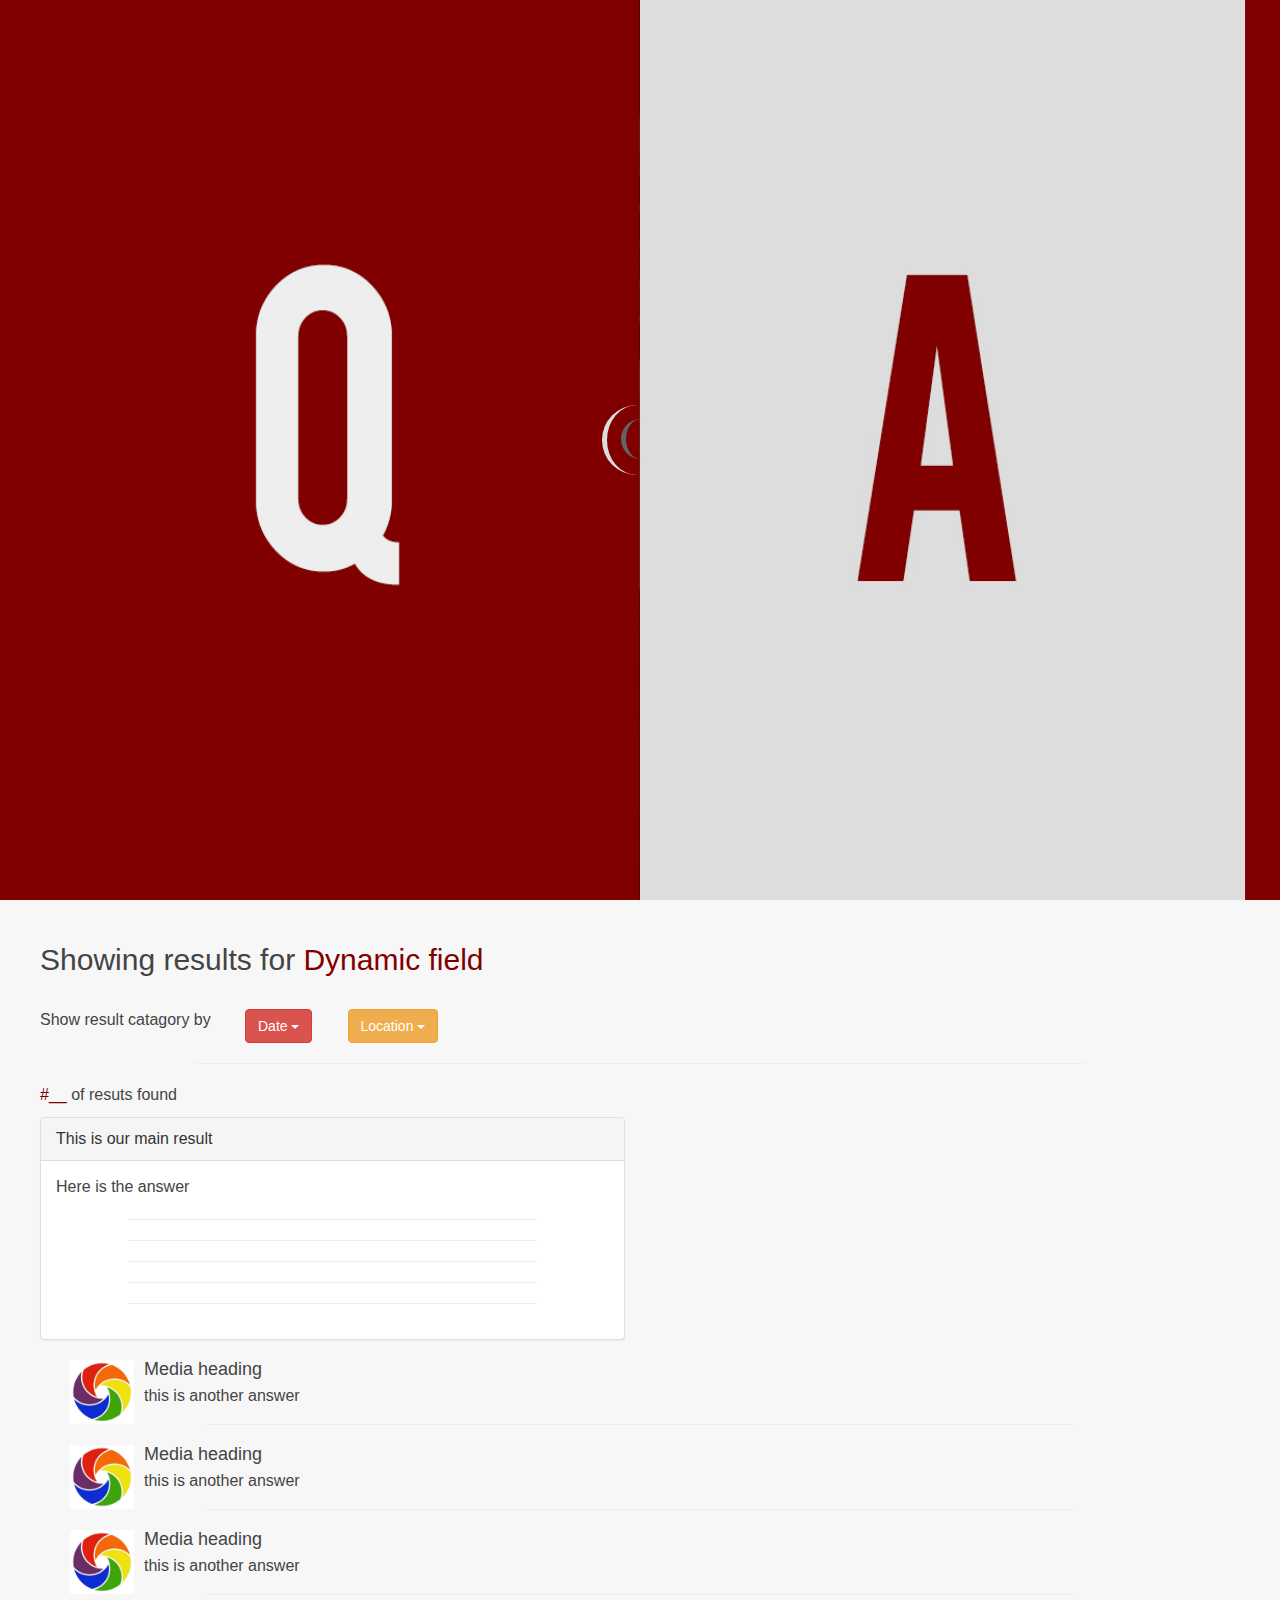
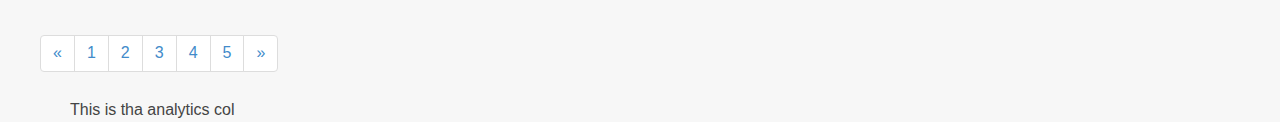
==== index.html @ 80a1c223 "Front End User Interface Commit" ====
<!DOCTYPE html>
<html>
  <head>
  	 <title>Q&A</title>

  	  <meta name="viewport" content="width=device-width , initial scale=1">
      <meta name="description" content="">
      <meta name="author" content="">


    <link rel="shortcut icon" href="images/logo.png"/>
    <link rel="stylesheet" type="text/css" href="css/styleblocks.css">
    <link href="css/bootstrap.min.css" rel="stylesheet">
    <link rel="stylesheet" type="text/css" href="css/style.css">


    <script type="text/javascript" src="js/jquery-1.11.0.js"></script>
    <script src="js/bootstrap.min.js"></script>
   
  	 
  </head>

    <body>
     <div class="center-but"><div id="inner-c-but" class="center-but"></div></div>
        <div id="lefty" class="door"></div>
        <div id="righty" class="door"></div>

    	<div class="container-full landingPage" >
      

         <!-- HEADER -->

         <!-- <div class="navbar navbar-inverse navbar-fixed-top">
    <div class="navbar-header">
      <button type="button" class="navbar-toggle" data-toggle="collapse" data-target=".navbar-responsive-collapse">
        <span class="icon-bar"></span>
        <span class="icon-bar"></span>
        <span class="icon-bar"></span>
      </button>
      <a class="navbar-brand" href="#">Ask n Get</a>
    </div>
    <div class="navbar-collapse collapse navbar-responsive-collapse">
      
      
      <ul class="nav navbar-nav navbar-right">
        <li><a href="#">Login</a></li>
        <li><a href="#">SignUp</a></li>
        
      </ul>
    </div>
  </div>
   -->
  <!-- header endssss===== -->
          <div class="row">
            <div class="col-md-12 text-center v-center leader" >
             <h1 style="text-transform: uppercase;">Question and answer portal</h1>
             <p>ask &middot get results</p>
                
                   <!-- SEARCH FORM -->
                  <form class="col-md-12 searchBox">
                      <div class="input-group input-group-lg col-sm-offset-3 col-sm-6">
                       <input type="text" class="center-block form-control input-lg" title="Enter you query" placeholder="Search">
                        <span class="input-group-btn"><button class="btn btn-lg btn-success" type="button">Search<!-- <i class="glyphicon glyphicon-search" style="padding:5px;"></i> --></button></span>
                      </div>
                  </form>
             <!-- <button class="btn btn-lg btn-primary" type="button"><i class="glyphicon glyphicon-user"></i></button></span>
              <hr id="hr-small"> -->
            </div> 

          </div><!--row ends-->
              
              
              <div class="row">
                <div class="col-md-12 text-center">
                <!-- <div class="down-arrow-line">____</div><br> -->
                <div> <i class="glyphicon glyphicon-chevron-down" id="down-arrow" style="font-size:2.1em;"></i></div>  <!-- +++DOWN ICON+++ -->
                </div>
              </div> <!-- row ends -->
              <br>
            </div> <!-- container full ends -->
          <br>
          <!-- container FLUID BEGINS========== -->
          <div class="container">
            
            <div class="row"> <!-- main row starts -->
             <!-- results separate column starts / left side of the page-->
                <div calss="col-md-6 col-xs-8"> 
                    <!-- RESULTS ROW STARTS -->
                    <div class="row results">
                        <div class="row">
                          <div class="col-md-8"> <!-- heading starts -->
                            <h2>Showing results for <span class="maroon"> Dynamic field</span></h2>
                          </div><!--Result heading ends -->
                        </div> <!-- result heading row ends -->
                        <br/>
                    <div class="row"> <!-- result catagory row starts/ nested row -->
                        <div class="col-md-2"><p>Show result catagory by </p></div> 
                        <div class="btn-group col-md-1">
                          <button type="button" class="btn btn-danger dropdown-toggle" data-toggle="dropdown" aria-haspopup="true" aria-expanded="false">
                              Date <span class="caret"></span>
                          </button>
                          <ul class="dropdown-menu">
                              <li><a href="#">Month 1</a></li>
                              <li><a href="#">Month 2</a></li>
                              <li><a href="#">Month 3</a></li>
                              <li role="separator" class="divider"></li>
                              <li><a href="#">Yearly</a></li>
                          </ul>
                          <br/>
                        </div> <!-- button group ends -->
                        <div class="btn-group col-md-1">
                          <button type="button" class="btn btn-warning dropdown-toggle" data-toggle="dropdown" aria-haspopup="true" aria-expanded="false">
                              Location <span class="caret"></span>
                          </button>
                          <ul class="dropdown-menu">
                              <li><a href="#">1</a></li>
                              <li><a href="#">2</a></li>
                              <li><a href="#">3</a></li>
                              <li role="separator" class="divider"></li>
                              <li><a href="#">All</a></li>
                          </ul>
                          <br/>
                        </div> <!-- button group ends -->
                    </div><!-- result catagory ends -->
                    <hr>
                    <p><span class="maroon">#__</span> of resuts found</p>
                    <!-- MAIN result card begins -->
                  <div class="row">
                    <div class="col-md-6">
                      <div class="panel panel-default">
                          <div class="panel-heading">This is our main result</div>
                          <div class="panel-body">
                            Here is the answer <hr/><hr/><hr/><hr/><hr/>
                          </div>
                      </div>
                    </div>
                  </div> <!-- main result row ends -->

            </div><!--results row ends-->
              <div class="rows"> <!-- secondary results begins -->
                <div class="col-md-12">
                  <div class="media">
                     <div class="media-left media-middle pull-left">
                        <a href="#">
                              <img class="media-object" src="images/thumbnail.jpg" alt="..." width="64px">
                        </a>
                      </div>
                    <div class="media-body">
                        <h4 class="media-heading">Media heading</h4>
                               this is another answer 
                    </div>
                  </div>
                </div> <!-- col ends -->
                <hr/>
                <div class="col-md-12">
                  <div class="media">
                     <div class="media-left media-middle pull-left">
                        <a href="#">
                              <img class="media-object" src="images/thumbnail.jpg" alt="..." width="64px">
                        </a>
                      </div>
                    <div class="media-body">
                        <h4 class="media-heading">Media heading</h4>
                               this is another answer
                    </div>
                  </div>
                </div> <!-- col ends -->
                <hr/>
                <div class="col-md-12">
                  <div class="media">
                     <div class="media-left media-middle pull-left">
                        <a href="#">
                              <img class="media-object" src="images/thumbnail.jpg" alt="..." width="64px">
                        </a>
                      </div>
                    <div class="media-body">
                        <h4 class="media-heading">Media heading</h4>
                               this is another answer
                    </div>
                  </div>
                </div> <!-- col ends -->
                <hr/>
              </div> <!-- secondary results ends -->
          <!-- Page navigation begins -->
          <div class="row centered">
            <nav aria-label="Page navigation">
              <ul class="pagination">
                <li>
                  <a href="#" aria-label="Previous">
                      <span aria-hidden="true">&laquo;</span>
                  </a>
                </li>
                <li><a href="#">1</a></li>
                <li><a href="#">2</a></li>
                <li><a href="#">3</a></li>
                <li><a href="#">4</a></li>
                <li><a href="#">5</a></li>
                <li>
                  <a href="#" aria-label="Next">
                    <span aria-hidden="true">&raquo;</span>
                  </a>
                </li>
              </ul>
            </nav>
          </div> <!-- page navigation ends -->
          <!-- results separate column ends / left side of the page-->
          <div class="col-md-6 col-xs-6" >
            This is tha analytics col
          </div>
       </div> <!-- main row ends -->
    	</div><!--main container fluid ends-->
       <script type="text/javascript">
               $(document).ready(function () {
            $(".center-but").click(function () {
                var lefty = $("#lefty");
                lefty.animate
                     ({ left: '-51%' }, "slow").hide(250);
            });
            $(".center-but").click(function () {
                var righty = $("#righty");
                righty.animate
                 ({ left: '101%' }, "slow").hide(250);
                $(".center-but").animate({ top: '-10px' }, "slow").hide(250);
            });
        });

        </script>
    </body>
</html>
---- css/style.css ----
body
{
	background-color: #F7F7F7;
	overflow-x:hidden; 
}
body {font-family: Sofia Pro, sans-serif; color: #444444; font-size: 16px}
hr
{
	border-color: #eee;
	width: 74%;
}

#hr-small
{
	width: 20%;
}

.margin-top-5{
	margin-top: 5%;
}

.margin-top-150{
	margin-top: 150px;
}

.margin-top-170{
	margin-top:170px;
}

.maroon{
	color: #800000;
}
.door
{
	
	position: absolute;
	background-color: #ddd;
}


#lefty
{
	background-image: url('../images/back5.jpg');
	background-size: 200% 100%;
	background-position: 0px 0px;
	width: 50%;
	height: 100vh;
	z-index: 199;
}


#righty
{
	background-image: url('../images/back5.jpg');
	background-size: 200% 100%;
	background-position: -675px 0px;
	width: 50%;
	height: 100vh;
	left:50%;
	z-index: 199;
}

/*center rotation button starts*/

.center-but
{
	position: absolute;
	width: 70px;
	height: 70px;
	border-radius: 70px 0 0 70px;
	border-left: solid 5px rgb(221, 221, 221);
	top: 45%;
	left: 47%;
	z-index: 20000;
	cursor: pointer;
	-webkit-animation-name:             spin;
	-webkit-animation-duration:         1s;
	-webkit-animation-iteration-count:  infinite;
	-webkit-animation-timing-function:  linear;
}

#inner-c-but
{
	position: absolute;
	width: 40px;
	height: 40px;
	top: 14px;
	left: 14px;
	border-radius: 40px 0 0 40px;
	border-left: solid 5px #656363;
	-webkit-animation-name:             spin;
	-webkit-animation-duration:         8s;
	-webkit-animation-iteration-count:  infinite;
	-webkit-animation-timing-function:  linear;
}



@-webkit-keyframes spin {
  from { -webkit-transform:rotate(0deg) } 
  to { -webkit-transform:rotate(360deg) } 
}
@-moz-keyframes spin {
  from { -webkit-transform:rotate(0deg) } 
  to { -webkit-transform:rotate(360deg) }   
}
@-o-keyframes spin {
  from { -webkit-transform:rotate(0deg) } 
  to { -webkit-transform:rotate(360deg) }   
}
@keyframes spin {
  from { -webkit-transform:rotate(0deg) } 
to { -webkit-transform:rotate(360deg) }   
}

.navbar
{
	margin: 0;
	border-radius: 0;
	padding:5px;
}

.container-fluid
{
	width: 1170px;
	margin: 0 auto;
	
}

.container-full
{
	width: 100%;
	height: 100%;
	overflow: hidden;
}

.landingPage
{
	background-image: url('../images/landing.jpg');
	background-size: cover;
	background-position: center center; 
	color: white;
	height: 100vh;
	

}

.leader{
	letter-spacing: 0.1em;
	
	margin-top: 20px;
	font-size:26px;
}

.searchBox{
	margin-top:140px;
	padding: 5px;
}

.thumbnail img
{
	width: 200px;
	border-radius: 0;
	padding: 6px;
}
.glyphicon-user
{
	font-size: 4.3em;
}

.glyphicon-user:hover
{
 color: limegreen ;
}

#down-arrow
{
	margin-top: 260px;
	-webkit-animation : toggle-opacity 3s infinite;
}

@-webkit-keyframes toggle-opacity {
    0% {opacity: 1;}
    50% {opacity: 0.5;}
    100% {opacity: 1;}
}

#result-row
{
	padding: 30px;
	padding-left: 10px;
}



/*====================LOGIN=======================*/

#login-form {
	margin: 50px auto;
	width: 300px;
}

#login-form h3 {
	background-color: #282830;
	border-radius: 5px 5px 0 0;
	color: #fff;
	font-size: 14px;
	padding: 20px;
	text-align: center;
	text-transform: uppercase;
}

#login-form fieldset {
	background: #fff;
	border-radius: 0 0 5px 5px;
	padding: 20px;
	position: relative;
}

#login-form fieldset:before {
	background-color: #fff;
	content: "";
	height: 8px;
	left: 50%;
	margin: -4px 0 0 -4px;
	position: absolute;
	top: 0;
	-webkit-transform: rotate(45deg);
	-moz-transform: rotate(45deg);
	-ms-transform: rotate(45deg);
	-o-transform: rotate(45deg);
	transform: rotate(45deg);
	width: 8px;
}

#login-form input {
	font-size: 14px;
}

#login-form input[type="email"],
#login-form input[type="password"] {
	border: 1px solid #dcdcdc;
	padding: 12px 10px;
	width: 238px;
}

#login-form input[type="email"] {
	border-radius: 3px 3px 0 0;
}

#login-form input[type="password"] {
	border-top: none;
	border-radius: 0px 0px 3px 3px;
}

#login-form input[type="submit"] {
	background: #1dabb8;
	border-radius: 3px;
	color: #fff;
	float: right;
	font-weight: bold;
	margin-top: 20px;
	padding: 12px 20px;
}

#login-form input[type="submit"]:hover { background: #198d98; }

#login-form footer {
	font-size: 12px;
	margin-top: 16px;
}

.info {
	background: #e5e5e5;
	border-radius: 50%;
	display: inline-block;
	height: 20px;
	line-height: 20px;
	margin: 0 10px 0 0;
	text-align: center;
	width: 20px;
}

fieldset {
	border: none;
	margin: 0;
}

input {
	border: none;
	font-family: inherit;
	font-size: inherit;
	margin: 0;
	-webkit-appearance: none;
}

input:focus {
  outline: none;
}

input[type="submit"] { cursor: pointer; }

.clearfix { *zoom: 1; }
.clearfix:before, .clearfix:after {
	content: "";
	display: table;	
}
.clearfix:after { clear: both; }

/*LOGIN FORM ENDS*/

textarea:focus, input[type="text"]:focus, input[type="password"]:focus, input[type="datetime"]:focus, input[type="datetime-local"]:focus, input[type="date"]:focus, input[type="month"]:focus, input[type="time"]:focus, input[type="week"]:focus, input[type="number"]:focus, input[type="email"]:focus, input[type="url"]:focus, input[type="search"]:focus, input[type="tel"]:focus, input[type="color"]:focus, .uneditable-input:focus {   
border-color: rgba(126, 239, 104, 0.8);
box-shadow: 0 1px 1px rgba(0, 0, 0, 0.075) inset, 0 0 8px rgba(126, 239, 104, 0.6);
outline: 0 none;}
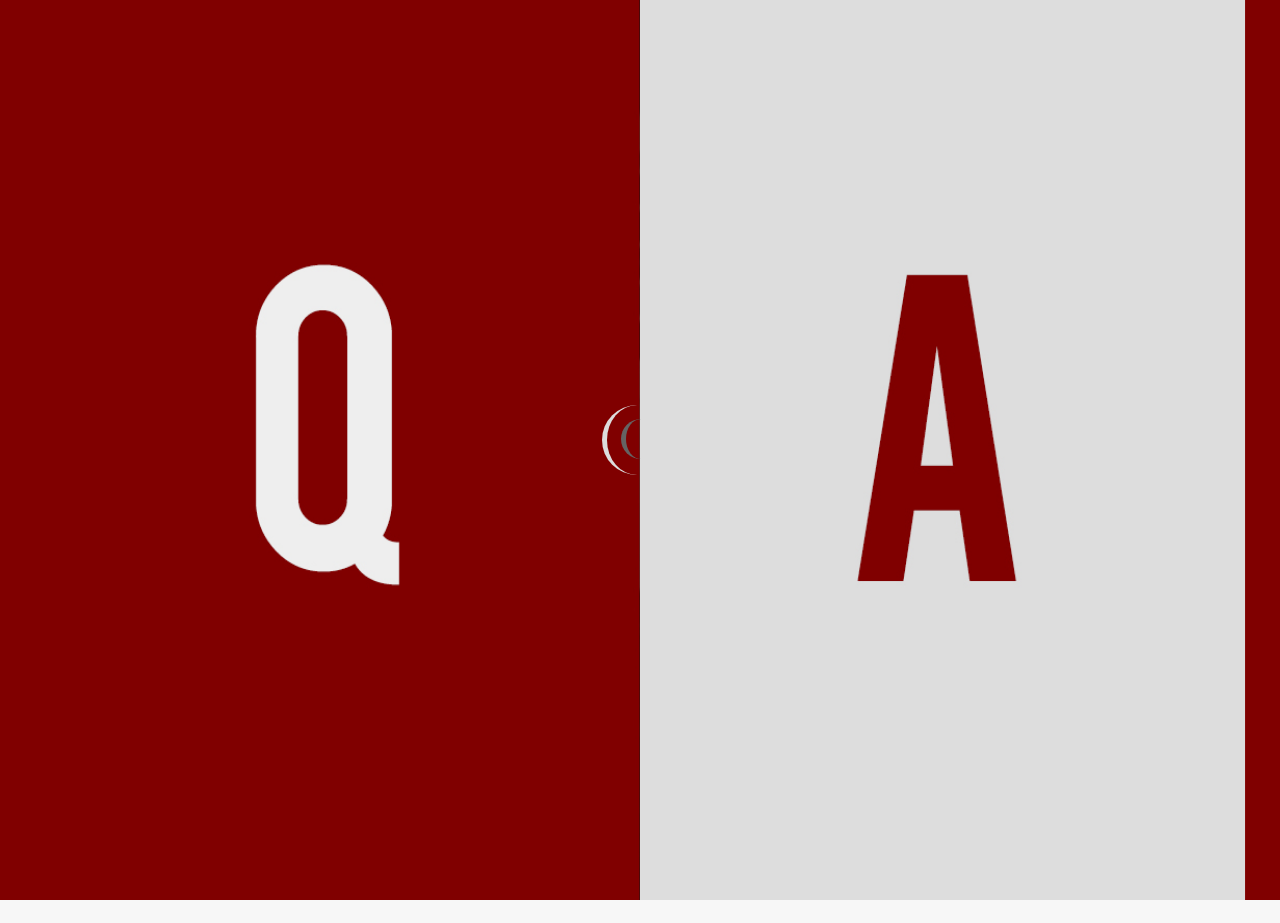
==== commit 6fd945cf: "Updated Query to server for Retrieving Search result and parsing data" ====
--- a/index.html
+++ b/index.html
@@ -1,7 +1,7 @@
 <!DOCTYPE html>
 <html>
   <head>
-  	 <title>Q&A</title>
+  	 <title>Q&amp;A</title>
 
   	  <meta name="viewport" content="width=device-width , initial scale=1">
       <meta name="description" content="">
@@ -12,15 +12,15 @@
     <link rel="stylesheet" type="text/css" href="css/styleblocks.css">
     <link href="css/bootstrap.min.css" rel="stylesheet">
     <link rel="stylesheet" type="text/css" href="css/style.css">
-
-
-    <script type="text/javascript" src="js/jquery-1.11.0.js"></script>
+    <link rel="stylesheet" type="text/css" href="css/jquery-ui.theme.min.css">
+    <script src="https://code.jquery.com/jquery-1.12.4.js"></script>
+    <!-- <script type="text/javascript" src="js/jquery-1.11.0.js"></script> -->
+    <script type="text/javascript" src="js/jquery-ui.js"></script>
     <script src="js/bootstrap.min.js"></script>
-   
-  	 
+    <script src="js/script.js"></script>
   </head>
 
-    <body>
+    <body style="overflow:hidden">
      <div class="center-but"><div id="inner-c-but" class="center-but"></div></div>
         <div id="lefty" class="door"></div>
         <div id="righty" class="door"></div>
@@ -57,10 +57,10 @@
              <p>ask &middot get results</p>
                 
                    <!-- SEARCH FORM -->
-                  <form class="col-md-12 searchBox">
+                  <form class="col-md-12 searchBox" action="search.html" method="get">
                       <div class="input-group input-group-lg col-sm-offset-3 col-sm-6">
-                       <input type="text" class="center-block form-control input-lg" title="Enter you query" placeholder="Search">
-                        <span class="input-group-btn"><button class="btn btn-lg btn-success" type="button">Search<!-- <i class="glyphicon glyphicon-search" style="padding:5px;"></i> --></button></span>
+                       <input type="text" class="center-block form-control input-lg" title="Enter you query" placeholder="Search" id="searchbar" name="query">
+                        <span class="input-group-btn"><button class="btn btn-lg btn-success" type="submit">Search<!-- <i class="glyphicon glyphicon-search" style="padding:5px;"></i> --></button></span>
                       </div>
                   </form>
              <!-- <button class="btn btn-lg btn-primary" type="button"><i class="glyphicon glyphicon-user"></i></button></span>
@@ -73,7 +73,7 @@
               <div class="row">
                 <div class="col-md-12 text-center">
                 <!-- <div class="down-arrow-line">____</div><br> -->
-                <div> <i class="glyphicon glyphicon-chevron-down" id="down-arrow" style="font-size:2.1em;"></i></div>  <!-- +++DOWN ICON+++ -->
+                <!-- <div> <i class="glyphicon glyphicon-chevron-down" id="down-arrow" style="font-size:2.1em;"></i></div>  --> <!-- +++DOWN ICON+++ -->
                 </div>
               </div> <!-- row ends -->
               <br>
@@ -82,133 +82,7 @@
           <!-- container FLUID BEGINS========== -->
           <div class="container">
             
-            <div class="row"> <!-- main row starts -->
-             <!-- results separate column starts / left side of the page-->
-                <div calss="col-md-6 col-xs-8"> 
-                    <!-- RESULTS ROW STARTS -->
-                    <div class="row results">
-                        <div class="row">
-                          <div class="col-md-8"> <!-- heading starts -->
-                            <h2>Showing results for <span class="maroon"> Dynamic field</span></h2>
-                          </div><!--Result heading ends -->
-                        </div> <!-- result heading row ends -->
-                        <br/>
-                    <div class="row"> <!-- result catagory row starts/ nested row -->
-                        <div class="col-md-2"><p>Show result catagory by </p></div> 
-                        <div class="btn-group col-md-1">
-                          <button type="button" class="btn btn-danger dropdown-toggle" data-toggle="dropdown" aria-haspopup="true" aria-expanded="false">
-                              Date <span class="caret"></span>
-                          </button>
-                          <ul class="dropdown-menu">
-                              <li><a href="#">Month 1</a></li>
-                              <li><a href="#">Month 2</a></li>
-                              <li><a href="#">Month 3</a></li>
-                              <li role="separator" class="divider"></li>
-                              <li><a href="#">Yearly</a></li>
-                          </ul>
-                          <br/>
-                        </div> <!-- button group ends -->
-                        <div class="btn-group col-md-1">
-                          <button type="button" class="btn btn-warning dropdown-toggle" data-toggle="dropdown" aria-haspopup="true" aria-expanded="false">
-                              Location <span class="caret"></span>
-                          </button>
-                          <ul class="dropdown-menu">
-                              <li><a href="#">1</a></li>
-                              <li><a href="#">2</a></li>
-                              <li><a href="#">3</a></li>
-                              <li role="separator" class="divider"></li>
-                              <li><a href="#">All</a></li>
-                          </ul>
-                          <br/>
-                        </div> <!-- button group ends -->
-                    </div><!-- result catagory ends -->
-                    <hr>
-                    <p><span class="maroon">#__</span> of resuts found</p>
-                    <!-- MAIN result card begins -->
-                  <div class="row">
-                    <div class="col-md-6">
-                      <div class="panel panel-default">
-                          <div class="panel-heading">This is our main result</div>
-                          <div class="panel-body">
-                            Here is the answer <hr/><hr/><hr/><hr/><hr/>
-                          </div>
-                      </div>
-                    </div>
-                  </div> <!-- main result row ends -->
-
-            </div><!--results row ends-->
-              <div class="rows"> <!-- secondary results begins -->
-                <div class="col-md-12">
-                  <div class="media">
-                     <div class="media-left media-middle pull-left">
-                        <a href="#">
-                              <img class="media-object" src="images/thumbnail.jpg" alt="..." width="64px">
-                        </a>
-                      </div>
-                    <div class="media-body">
-                        <h4 class="media-heading">Media heading</h4>
-                               this is another answer 
-                    </div>
-                  </div>
-                </div> <!-- col ends -->
-                <hr/>
-                <div class="col-md-12">
-                  <div class="media">
-                     <div class="media-left media-middle pull-left">
-                        <a href="#">
-                              <img class="media-object" src="images/thumbnail.jpg" alt="..." width="64px">
-                        </a>
-                      </div>
-                    <div class="media-body">
-                        <h4 class="media-heading">Media heading</h4>
-                               this is another answer
-                    </div>
-                  </div>
-                </div> <!-- col ends -->
-                <hr/>
-                <div class="col-md-12">
-                  <div class="media">
-                     <div class="media-left media-middle pull-left">
-                        <a href="#">
-                              <img class="media-object" src="images/thumbnail.jpg" alt="..." width="64px">
-                        </a>
-                      </div>
-                    <div class="media-body">
-                        <h4 class="media-heading">Media heading</h4>
-                               this is another answer
-                    </div>
-                  </div>
-                </div> <!-- col ends -->
-                <hr/>
-              </div> <!-- secondary results ends -->
-          <!-- Page navigation begins -->
-          <div class="row centered">
-            <nav aria-label="Page navigation">
-              <ul class="pagination">
-                <li>
-                  <a href="#" aria-label="Previous">
-                      <span aria-hidden="true">&laquo;</span>
-                  </a>
-                </li>
-                <li><a href="#">1</a></li>
-                <li><a href="#">2</a></li>
-                <li><a href="#">3</a></li>
-                <li><a href="#">4</a></li>
-                <li><a href="#">5</a></li>
-                <li>
-                  <a href="#" aria-label="Next">
-                    <span aria-hidden="true">&raquo;</span>
-                  </a>
-                </li>
-              </ul>
-            </nav>
-          </div> <!-- page navigation ends -->
-          <!-- results separate column ends / left side of the page-->
-          <div class="col-md-6 col-xs-6" >
-            This is tha analytics col
-          </div>
-       </div> <!-- main row ends -->
-    	</div><!--main container fluid ends-->
+          </div><!--main container fluid ends-->
        <script type="text/javascript">
                $(document).ready(function () {
             $(".center-but").click(function () {
--- a/css/style.css
+++ b/css/style.css
@@ -116,8 +116,10 @@
 .navbar
 {
 	margin: 0;
-	border-radius: 0;
-	padding:5px;
+	border-radius: 1px;
+	padding:2px;
+	background-color: #800;
+	color: white;
 }
 
 .container-fluid
@@ -154,7 +156,7 @@
 
 .searchBox{
 	margin-top:140px;
-	padding: 5px;
+	padding: 3px;
 }
 
 .thumbnail img
@@ -312,4 +314,14 @@
 textarea:focus, input[type="text"]:focus, input[type="password"]:focus, input[type="datetime"]:focus, input[type="datetime-local"]:focus, input[type="date"]:focus, input[type="month"]:focus, input[type="time"]:focus, input[type="week"]:focus, input[type="number"]:focus, input[type="email"]:focus, input[type="url"]:focus, input[type="search"]:focus, input[type="tel"]:focus, input[type="color"]:focus, .uneditable-input:focus {   
 border-color: rgba(126, 239, 104, 0.8);
 box-shadow: 0 1px 1px rgba(0, 0, 0, 0.075) inset, 0 0 8px rgba(126, 239, 104, 0.6);
-outline: 0 none;}+outline: 0 none;}
+
+/* AutoComplete UI CSS */
+.ui-menu-item{
+	list-style: none !important;
+	margin-left:-25px;
+}
+
+.ui-autocomplete{
+	width:525px !important;
+}